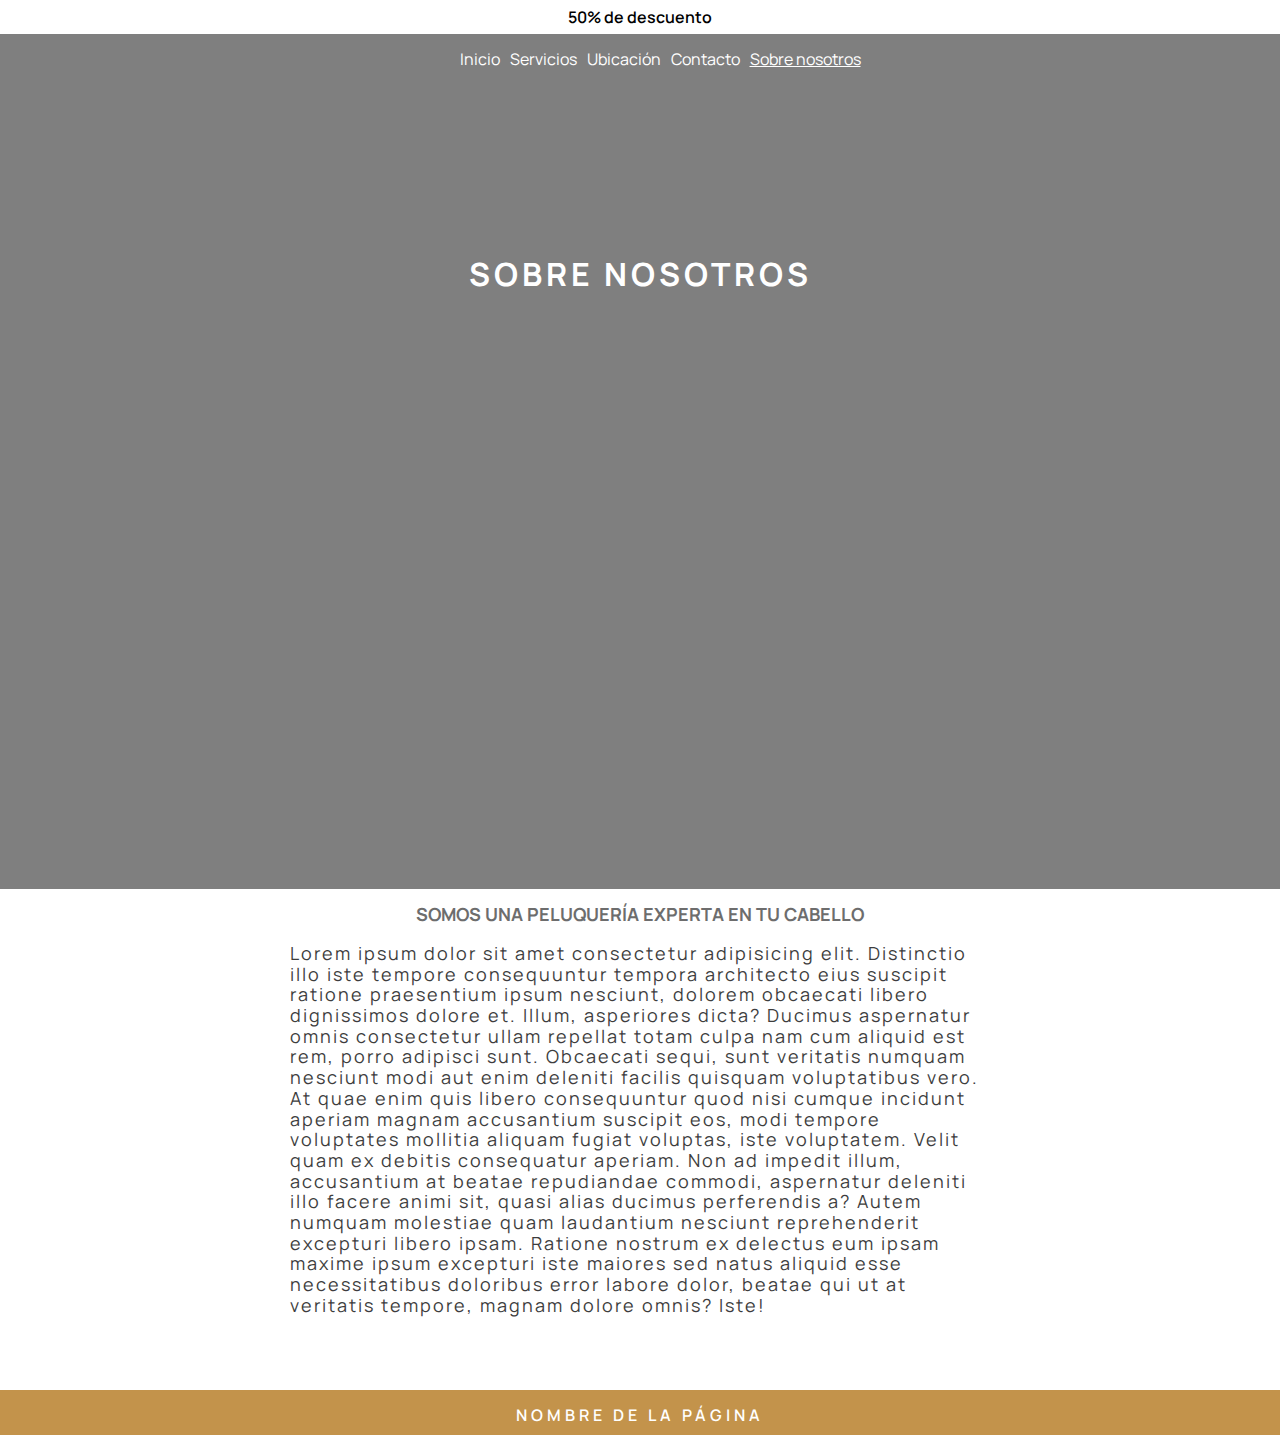
==== about.html @ 79d98656 "SENA PAGE V3" ====
<!DOCTYPE html>
<html lang="es">
<head>
    <meta charset="UTF-8">
    <meta name="viewport" content="width=device-width, initial-scale=1.0">
    <link rel="stylesheet" href="css/normalize.css" />
    <link rel="stylesheet" href="css/main.css" />
    <link rel="stylesheet" href="css/header.css" />
    <link rel="stylesheet" href="css/main-content.css" />
    <title>Sobre nosotros</title>
</head>
<body>
    <span id="discount">50% de descuento</span>

    <header id="main-header">
      <nav>
        <ul>
          <a href="index.html"><li>Inicio</li></a>
          <a href="index.html#services"><li>Servicios</li></a>
          <a href="index.html#location"><li>Ubicación</li></a>
          <a href="index.html#contact-form"><li>Contacto</li></a>
          <a href="#"><li class="active">Sobre nosotros</li></a>
        </ul>
      </nav>

      <div id="main-text">
        <h1>SOBRE NOSOTROS</h1>
      </div>
    </header>

    <main>
        <h2 class="subtitle">SOMOS UNA PELUQUERÍA EXPERTA EN TU CABELLO</h2>
        <section id="about-section">
            <p>Lorem ipsum dolor sit amet consectetur adipisicing elit. Distinctio illo iste tempore consequuntur tempora architecto eius suscipit ratione praesentium ipsum nesciunt, dolorem obcaecati libero dignissimos dolore et. Illum, asperiores dicta?
            Ducimus aspernatur omnis consectetur ullam repellat totam culpa nam cum aliquid est rem, porro adipisci sunt. Obcaecati sequi, sunt veritatis numquam nesciunt modi aut enim deleniti facilis quisquam voluptatibus vero.
            At quae enim quis libero consequuntur quod nisi cumque incidunt aperiam magnam accusantium suscipit eos, modi tempore voluptates mollitia aliquam fugiat voluptas, iste voluptatem. Velit quam ex debitis consequatur aperiam.
            Non ad impedit illum, accusantium at beatae repudiandae commodi, aspernatur deleniti illo facere animi sit, quasi alias ducimus perferendis a? Autem numquam molestiae quam laudantium nesciunt reprehenderit excepturi libero ipsam.
            Ratione nostrum ex delectus eum ipsam maxime ipsum excepturi iste maiores sed natus aliquid esse necessitatibus doloribus error labore dolor, beatae qui ut at veritatis tempore, magnam dolore omnis? Iste!</p>
        </section>
    </main>

    <footer>
        <p>NOMBRE DE LA PÁGINA</p>
    </footer>
</body>
</html>
---- css/main.css ----
@import url('https://fonts.googleapis.com/css2?family=Manrope:wght@200..800&display=swap');

body {
    font-family: "Manrope", sans-serif;
    background: #fff;
}
---- css/header.css ----
:root{
    --white_background: #fff;
    --title_color: #6D6D6D;
    --font_color: #3D3D3D;
    --gold: #C3934B;
}
#main-header {
    background-image:
    linear-gradient(rgba(0, 0, 0, 0.5), rgba(0, 0, 0, 0.5)), 
    url("../assets/image.png");
    background-size: 100% 100%;
    height: 95dvh;
}
.active {
    text-decoration: underline;
    text-decoration-color: #fff;
}

#discount {
    background-color: var(--white_background);
    display: block;
    width: 100%;
    font-weight: 600;
    text-align: center;
    padding: 8px 0;
}
nav {
    display: grid;
    place-items: center;
}
nav ul {
    display: flex;
    gap: 10px;
}

nav li {
    list-style: none;
    color: white
}

nav a {
    text-decoration: none;
}

nav a:hover{
    text-decoration: underline;
    text-decoration-color: #fff;
    text-decoration-thickness: 2px;
}

#main-text {
    display: grid;
    place-content: center;
    align-items: center;
    font-weight: 500;
    letter-spacing: 4px;
    margin-top: 150px;
    color: white;
    > button {
        margin: auto;
        padding: 10px 0;
        letter-spacing: 2px;
        color: white;
        background-color: transparent;
        border: solid white 2px;
        width: 200px;
    }
    > button:hover {
        background-color: #fff;
        color: var(--font_color);
        transition: all linear 0.3s;
        cursor: pointer;
    }
}
---- css/main-content.css ----
:root{
    --white_background: #fff;
    --title_color: #6D6D6D;
    --font_color: #3D3D3D;
    --gold: #C3934B;
}

#services {
    display: grid;
    place-content: center;
}
.subtitle {
    color: var(--title_color);
    font-size: 18px;
    text-align: center;
}
#services p {
    color: var(--font_color);
    font-weight: 600;
    letter-spacing: 2px;
    width: 600px;
    font-size: 20px;
    
}

span.decoration {
    text-decoration: underline;
    text-decoration-color: var(--gold);
}
#services-cards{
    display: flex;
    justify-content: center;
    margin-top: 75px;
    width: 100%;
    gap: 150px;
}
.card {
    max-width: 210px;
}

.card header {
    display: grid;
    place-content: center;
}
.card h2 {
    text-align: center;
}

.card section ul{
    display: grid;
    place-content: center;
    gap: 5px;
    text-align: center;
    letter-spacing: 2px;
    padding: 0;
    margin: 0;
}

.card img {
    width: 200px;
    height: 200px;
}

.card h2{
    color:var(--gold)
}
.card li {
    list-style: none;
}
.custom-h2 {
    color: var(--gold);
    text-align: center;
    margin-top: 75px;
    letter-spacing: 4px;
}
#location {
    margin-top:100px;
    
}
#location p{
    font-size: 24px;
    text-align: center;
    letter-spacing: 4px;
    color:var(--font_color)
}
#image-container {
    background-color: #3D3D3D;
    padding: 25px 0;
    display: grid;
    place-content: center;
    width: 100%;
}

#location img {
    width: 185dvh;
    height: 100dvh;
    border-radius: 20px;
}

#contact-form {
    margin-top: 75px;
    margin-bottom: 75px;
}
#contact-form h2{
    margin-bottom: 75px;
}
#contact-form-container{
    display: flex;
    place-content: center;
    gap: 450px;
}
#form-container form {
    display: flex;
    flex-direction: column;
    gap: 15px;

}

#form-container form label {
    color: var(--font_color);
    letter-spacing: 2px;
    font-weight: 600;
}

#asunto {
    border: 2px solid var(--font_color);
    width: 300px;
    height: 25px;
}
#asunto:focus {
    transition: all linear 0.2s;
    border: 2px solid var(--gold);
    outline: none;
}
#mensaje {
    border: 2px solid var(--font_color);
    width: 300px;
    height: 135px;
    resize: none;
}
#mensaje:focus {
    transition: all linear 0.2s;
    border: 2px solid var(--gold);
    outline: none;
}
#submit {
    border: 2px solid var(--font_color);
    width: 200px;
    height: 35px;
    margin-left: 108px;
    color: var(--font_color);
    letter-spacing: 2px;
}

#submit:hover {
    color: #fff;
    transition: all linear 0.3s;
    cursor: pointer;
    background-color: var(--gold);
    border: 2px solid var(--gold);
}
.info-section {
    display: flex;
    align-items: center;
    color: var(--font_color);
    font-weight: 600;
    letter-spacing: 4px;
    font-size: 18px;
    margin-bottom: 10px;
    gap: 10px;
}
.info-section p {
    margin: 0;
}
#mail-svg {
    margin-top: 6px;
}
footer {
    background-color: var(--gold);
    height: 45px;
    text-align: center;
    align-content: center;
    color: #fff;
    font-weight: 600;
    letter-spacing: 4px;
}

#about-section {
    max-width: 700px;
    margin: auto;
    color:var(--font_color);
    letter-spacing: 2px;
    font-size: 18px;
    margin-bottom: 75px;

}
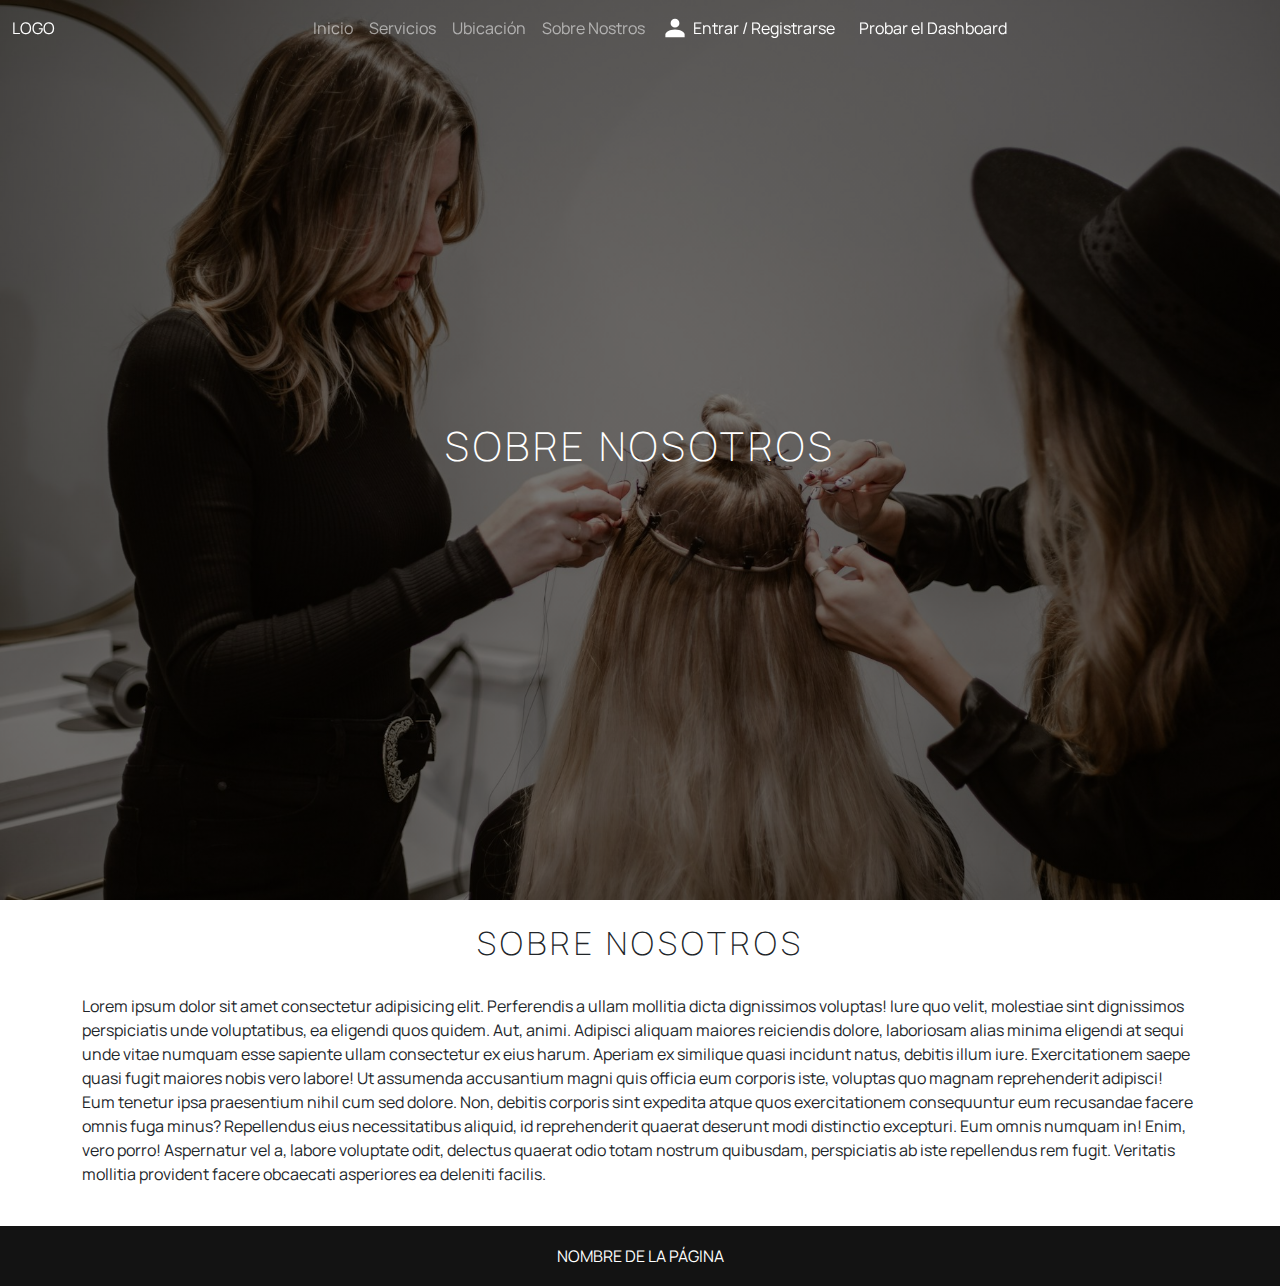
==== commit 3feb834f: "SENA PAGE V5" ====
--- a/about.html
+++ b/about.html
@@ -1,46 +1,137 @@
 <!DOCTYPE html>
-<html lang="es">
-<head>
-    <meta charset="UTF-8">
-    <meta name="viewport" content="width=device-width, initial-scale=1.0">
-    <link rel="stylesheet" href="css/normalize.css" />
-    <link rel="stylesheet" href="css/main.css" />
-    <link rel="stylesheet" href="css/header.css" />
-    <link rel="stylesheet" href="css/main-content.css" />
-    <title>Sobre nosotros</title>
-</head>
-<body>
-    <span id="discount">50% de descuento</span>
+<html lang="en">
+  <head>
+    <meta charset="UTF-8" />
+    <meta name="viewport" content="width=device-width, initial-scale=1.0" />
+    <link rel="preconnect" href="https://fonts.googleapis.com" />
+    <link rel="preconnect" href="https://fonts.gstatic.com" crossorigin />
+    <link
+      href="https://fonts.googleapis.com/css2?family=Manrope:wght@200..800&display=swap"
+      rel="stylesheet"
+    />
+    <link rel="stylesheet" href="css/customcss.css" />
+    <link
+      href="https://cdn.jsdelivr.net/npm/bootstrap@5.3.3/dist/css/bootstrap.min.css"
+      rel="stylesheet"
+      integrity="sha384-QWTKZyjpPEjISv5WaRU9OFeRpok6YctnYmDr5pNlyT2bRjXh0JMhjY6hW+ALEwIH"
+      crossorigin="anonymous"
+    />
+    <title>Sobre Nosotros</title>
+  </head>
+  <body>
+    <header>
+      <nav class="navbar navbar-expand-sm navbar-dark fixed-top">
+        <div class="container-fluid">
+          <a href="" class="navbar-brad text-white text-decoration-none"
+            >LOGO
+          </a>
 
-    <header id="main-header">
-      <nav>
-        <ul>
-          <a href="index.html"><li>Inicio</li></a>
-          <a href="index.html#services"><li>Servicios</li></a>
-          <a href="index.html#location"><li>Ubicación</li></a>
-          <a href="index.html#contact-form"><li>Contacto</li></a>
-          <a href="#"><li class="active">Sobre nosotros</li></a>
-        </ul>
+          <button
+            class="navbar-toggler"
+            type="button"
+            data-bs-toggle="collapse"
+            data-bs-target="#navbarSupportedContent"
+            aria-controls="navbarSupportedContent"
+            aria-expanded="false"
+            aria-label="Toggle navigation"
+          >
+            <span><span class="navbar-toggler-icon"></span></span>
+          </button>
+
+          <div
+            class="collapse navbar-collapse justify-content-center"
+            id="navbarSupportedContent"
+          >
+            <ul class="navbar-nav">
+              <li class="nav-item">
+                <a class="nav-link" href="index.html">Inicio</a>
+              </li>
+              <li class="nav-item">
+                <a class="nav-link" href="index.html#main-content">Servicios</a>
+              </li>
+              <li class="nav-item">
+                <a class="nav-link" href="index.html#location">Ubicación</a>
+              </li>
+              <li class="nav-item">
+                <a class="nav-link" href="about.html">Sobre Nostros</a>
+              </li>
+              <div class="d-flex align-items-center">
+                <a href="login.html" class="text-decoration-none">
+                  <div class="d-flex login-button px-2">
+                    <svg
+                      fill="#fff"
+                      width="28px"
+                      height="28px"
+                      viewBox="0 0 32 32"
+                      xmlns="http://www.w3.org/2000/svg"
+                    >
+                      <path
+                        d="M16 15.503A5.041 5.041 0 1 0 16 5.42a5.041 5.041 0 0 0 0 10.083zm0 2.215c-6.703 0-11 3.699-11 5.5v3.363h22v-3.363c0-2.178-4.068-5.5-11-5.5z"
+                      />
+                    </svg>
+                    <p class="my-auto mx-1">Entrar / Registrarse</p>
+                  </div>
+                </a>
+              </div>
+              <div class="d-flex align-items-center">
+                <a href="dashboard-schedule .html" class="text-decoration-none">
+                  <div class="d-flex login-dashboard px-2">
+                    <p class="my-auto mx-1">Probar el Dashboard</p>
+                  </div>
+                </a>
+              </div>
+            </ul>
+          </div>
+        </div>
       </nav>
 
-      <div id="main-text">
-        <h1>SOBRE NOSOTROS</h1>
+      <div
+        class="banner-image w-100 vh-100 justify-content-center align-content-center"
+      >
+        <div class="container text-center">
+          <h1 class="text-white special-text font-weight-bold">
+            SOBRE NOSOTROS
+          </h1>
+        </div>
       </div>
     </header>
 
     <main>
-        <h2 class="subtitle">SOMOS UNA PELUQUERÍA EXPERTA EN TU CABELLO</h2>
-        <section id="about-section">
-            <p>Lorem ipsum dolor sit amet consectetur adipisicing elit. Distinctio illo iste tempore consequuntur tempora architecto eius suscipit ratione praesentium ipsum nesciunt, dolorem obcaecati libero dignissimos dolore et. Illum, asperiores dicta?
-            Ducimus aspernatur omnis consectetur ullam repellat totam culpa nam cum aliquid est rem, porro adipisci sunt. Obcaecati sequi, sunt veritatis numquam nesciunt modi aut enim deleniti facilis quisquam voluptatibus vero.
-            At quae enim quis libero consequuntur quod nisi cumque incidunt aperiam magnam accusantium suscipit eos, modi tempore voluptates mollitia aliquam fugiat voluptas, iste voluptatem. Velit quam ex debitis consequatur aperiam.
-            Non ad impedit illum, accusantium at beatae repudiandae commodi, aspernatur deleniti illo facere animi sit, quasi alias ducimus perferendis a? Autem numquam molestiae quam laudantium nesciunt reprehenderit excepturi libero ipsam.
-            Ratione nostrum ex delectus eum ipsam maxime ipsum excepturi iste maiores sed natus aliquid esse necessitatibus doloribus error labore dolor, beatae qui ut at veritatis tempore, magnam dolore omnis? Iste!</p>
-        </section>
+      <div class="container-md">
+        <h2 class="text-center special-text py-4">SOBRE NOSOTROS</h2>
+        <p class="pb-4">
+          Lorem ipsum dolor sit amet consectetur adipisicing elit. Perferendis a
+          ullam mollitia dicta dignissimos voluptas! Iure quo velit, molestiae
+          sint dignissimos perspiciatis unde voluptatibus, ea eligendi quos
+          quidem. Aut, animi. Adipisci aliquam maiores reiciendis dolore,
+          laboriosam alias minima eligendi at sequi unde vitae numquam esse
+          sapiente ullam consectetur ex eius harum. Aperiam ex similique quasi
+          incidunt natus, debitis illum iure. Exercitationem saepe quasi fugit
+          maiores nobis vero labore! Ut assumenda accusantium magni quis officia
+          eum corporis iste, voluptas quo magnam reprehenderit adipisci! Eum
+          tenetur ipsa praesentium nihil cum sed dolore. Non, debitis corporis
+          sint expedita atque quos exercitationem consequuntur eum recusandae
+          facere omnis fuga minus? Repellendus eius necessitatibus aliquid, id
+          reprehenderit quaerat deserunt modi distinctio excepturi. Eum omnis
+          numquam in! Enim, vero porro! Aspernatur vel a, labore voluptate odit,
+          delectus quaerat odio totam nostrum quibusdam, perspiciatis ab iste
+          repellendus rem fugit. Veritatis mollitia provident facere obcaecati
+          asperiores ea deleniti facilis.
+        </p>
+      </div>
     </main>
 
-    <footer>
-        <p>NOMBRE DE LA PÁGINA</p>
+    <!--FOOTER-->
+    <footer
+      class="footer-custom d-flex align-items-center justify-content-center"
+    >
+      <p class="my-auto text-white">NOMBRE DE LA PÁGINA</p>
     </footer>
-</body>
-</html>+    <script src="js/script.js"></script>
+    <script
+      src="https://cdn.jsdelivr.net/npm/bootstrap@5.3.3/dist/js/bootstrap.bundle.min.js"
+      integrity="sha384-YvpcrYf0tY3lHB60NNkmXc5s9fDVZLESaAA55NDzOxhy9GkcIdslK1eN7N6jIeHz"
+      crossorigin="anonymous"
+    ></script>
+  </body>
+</html>
--- a/css/customcss.css
+++ b/css/customcss.css
@@ -0,0 +1,139 @@
+body {
+    --bs-body-font-family:"Manrope", sans-serif;
+}
+.banner-image {
+    background-image:
+    linear-gradient(rgba(0, 0, 0, 0.5), rgba(0, 0, 0, 0.5)), 
+    url("../assets/background-image.jpg");
+    background-size: cover;
+}
+.login-button {
+    color: #fff;
+}
+.login-button:hover {
+    transition: all ease 0.3s;
+    background-color: #fff;
+    color: rgb(19, 19, 19);
+    >svg {
+        fill: rgb(19, 19, 19);
+    }
+}
+.bg-nav-dark {
+    background-color: rgb(19, 19, 19);
+}
+.special-text {
+    letter-spacing: 4px;
+    font-weight: 100;
+}
+.btn-reserv {
+    background-color: transparent;
+    border: solid 2px white;
+    color: #fff;
+}
+.btn-reserv:hover {
+    transition: all ease 0.3s;
+    background-color: #fff;
+    color: black;
+}
+.text-section {
+    font-size: 20px;
+}
+.card-subtitles {
+    font-weight: 400;
+}
+.location-section {
+    height: 750px;
+    background-color: #0f0f0f;
+}
+.img-map {
+    width: 75%;
+    border-radius: 10px;
+}
+.form-input {
+    display: block;
+    width: 100%;
+    height: 35px;
+    border-radius: 8px;
+    border:#b4b4b4 1px solid;
+    text-indent: 15px;
+}
+.form-contact:focus {
+    outline-color: #0f0f0f;
+}
+.btn-submit {
+    background-color: rgb(19, 19, 19);
+    border: solid 2px rgb(19, 19, 19);
+    color: #fff;
+    width: 200px;
+    height: 40px;
+}
+.btn-submit:hover {
+    transition: all ease 0.3s;
+    background-color: #fff;
+    color: rgb(19, 19, 19);
+}
+.footer-custom {
+    height: 60px;
+    background-color: rgb(19, 19, 19);
+}
+.login-border {
+    border: 1px rgb(19, 19, 19) solid;
+}
+.dashboard-body-color {
+    background-color: #e6e6e6;
+}
+.text-dashboard-color {
+    color: rgb(19, 19, 19)
+}
+.active-dashboard {
+    background-color: rgb(19, 19, 19) !important;
+    > i {
+        color: #fff !important;
+    }
+    > span {
+        color: #fff !important;
+    }
+}
+.login-dashboard {
+    color: #fff;
+    padding: 2px 2px;
+}
+
+.login-dashboard:hover {
+    transition: all ease 0.3s;
+    background-color: #fff;
+    > p {
+        color: rgb(19, 19, 19);
+    }
+}
+
+.hover-dashboard-link:hover {
+    transition: all linear 0.3s;
+    background-color: rgb(19, 19, 19);
+    > i {
+        color: #fff;
+    }
+    > span {
+        color: #fff;
+    }
+}
+.home-page-li {
+    margin-top: 275px;
+}
+.dashboard-container {
+    height: 85%;
+}
+
+@media (max-width: 768px) {
+    .navbar {
+      background-color:rgb(19, 19, 19);
+    }
+    .location-section {
+        height: 500px;
+        background-color: #0f0f0f;
+    }
+    .img-map {
+        width: 80%;
+        border-radius: 0px;
+    }
+  }